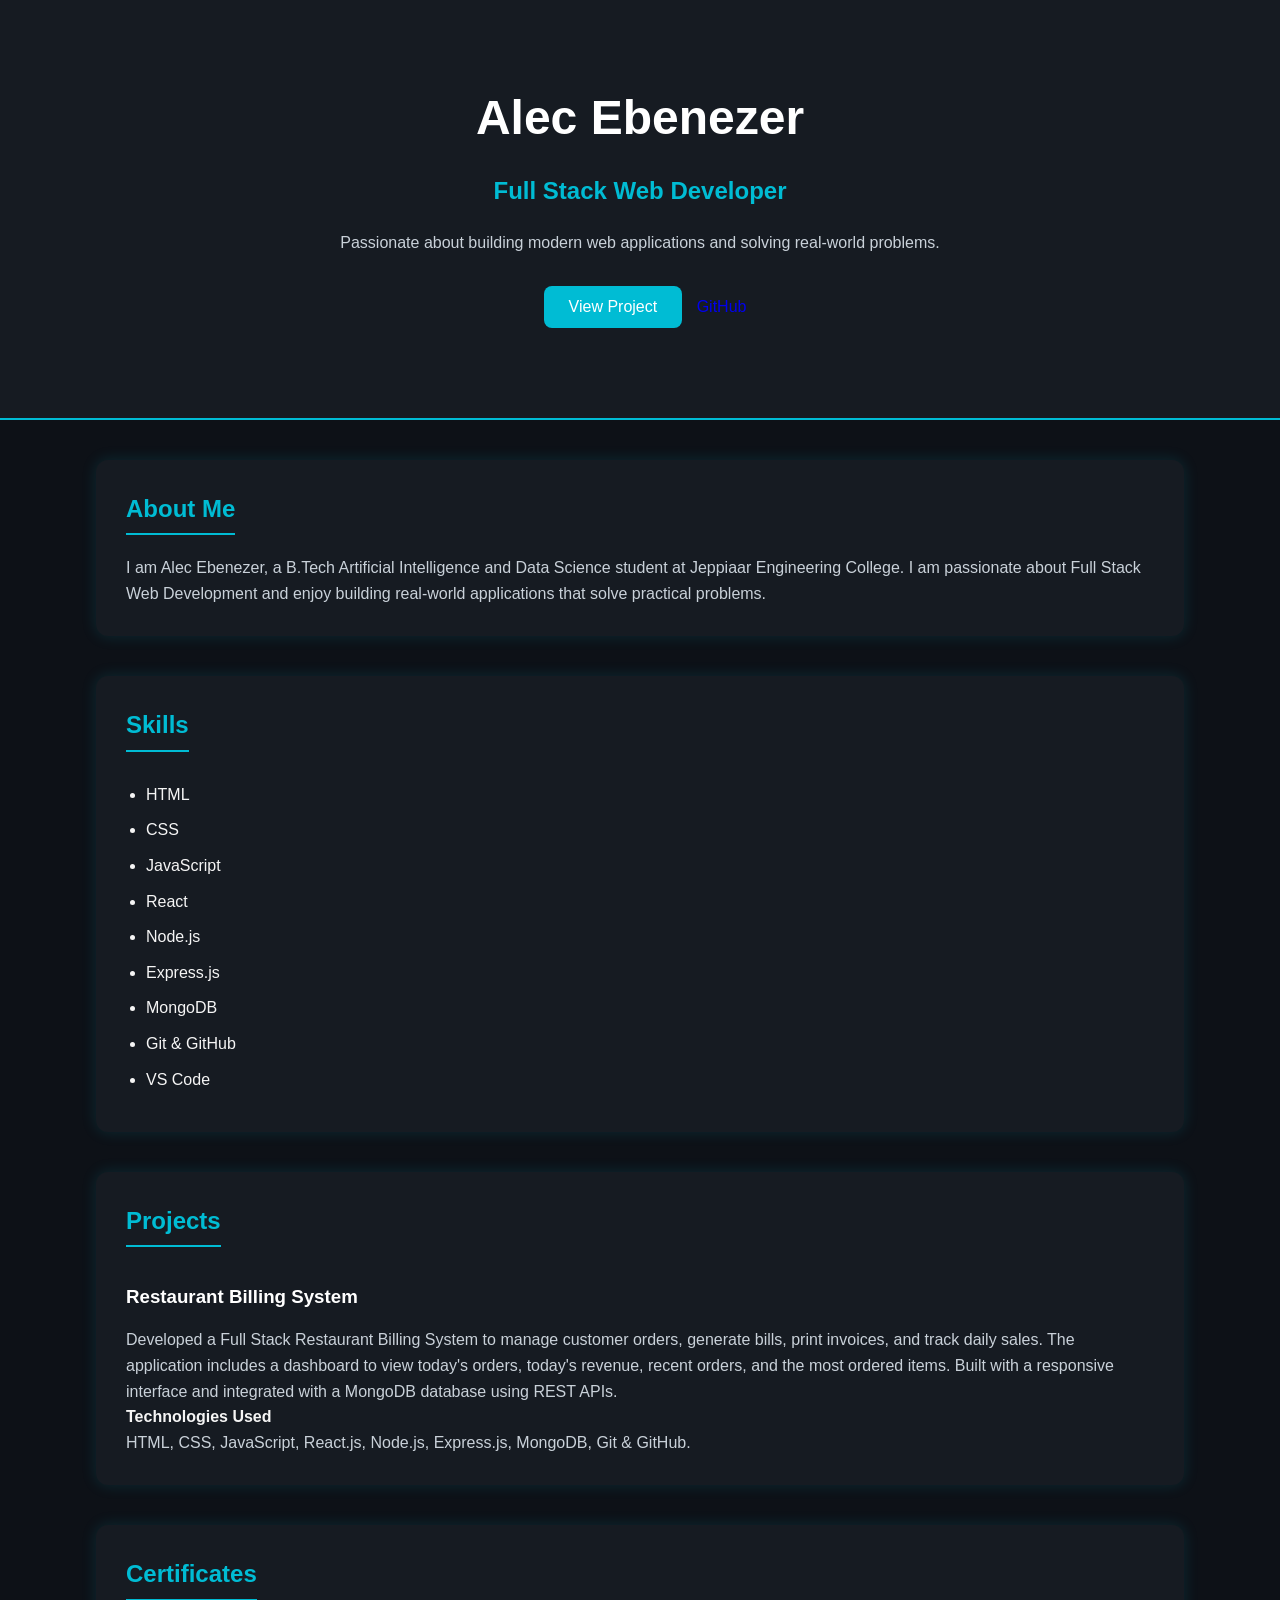
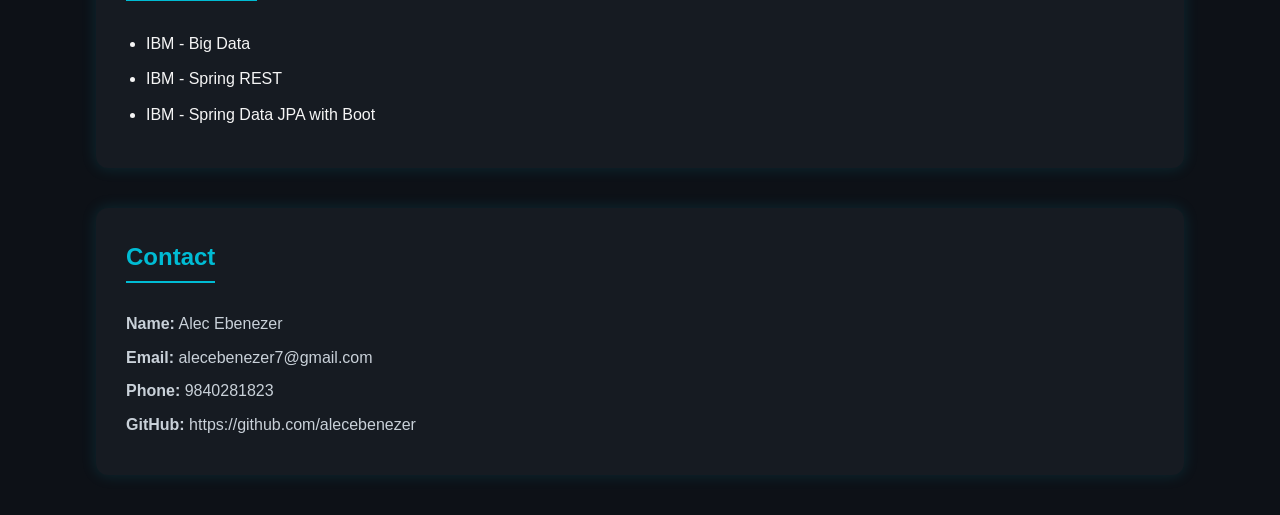
==== index.html @ 41d85e2b "inital portfolio" ====
<!DOCTYPE html>
<html lang="en">
<head>
    
    <meta charset="UTF-8">
    <meta name="viewport" content="width=device-width, initial-scale=1.0">
    <title>Portfolio</title>
    <link rel="stylesheet" href="style.css">
</head>
<body>
<header>
    <h1>Alec Ebenezer</h1>
    <h2>Full Stack Web Developer</h2>

    <p>
        Passionate about building modern web applications and solving real-world problems.
    </p>

    <a href="project.html">
        <button>View Project</button>
    </a>

    <a href=https://github.com/alecebenezer/restaurantbilling        <button>GitHub</button>
    </a>
</header>
<section id="about">
    <h2>About Me</h2>

    <p>
        I am Alec Ebenezer, a B.Tech Artificial Intelligence and Data Science student at
        Jeppiaar Engineering College. I am passionate about Full Stack Web Development
        and enjoy building real-world applications that solve practical problems.
    </p>
</section>
<section id="skills">
    <h2>Skills</h2>

    <ul>
        <li>HTML</li>
        <li>CSS</li>
        <li>JavaScript</li>
        <li>React</li>
        <li>Node.js</li>
        <li>Express.js</li>
        <li>MongoDB</li>
        <li>Git & GitHub</li>
        <li>VS Code</li>
    </ul>
</section>
<section id="projects">
    <h2>Projects</h2>

    <h3>Restaurant Billing System</h3>

    <p>
        Developed a Full Stack Restaurant Billing System to manage customer orders, generate bills, print invoices, and track daily sales. The application includes a dashboard to view today's orders, today's revenue, recent orders, and the most ordered items. Built with a responsive interface and integrated with a MongoDB database using REST APIs.
    </p>

    <h4>Technologies Used</h4>

    <p>
        HTML, CSS, JavaScript, React.js, Node.js, Express.js, MongoDB, Git & GitHub.
    </p>
</section>
<section id="certificates">
    <h2>Certificates</h2>

    <ul>
        <li>IBM - Big Data</li>
        <li>IBM - Spring REST</li>
        <li>IBM - Spring Data JPA with Boot</li>
    </ul>
</section>
<section id="contact">
    <h2>Contact</h2>

    <p><strong>Name:</strong> Alec Ebenezer</p>
    <p><strong>Email:</strong> alecebenezer7@gmail.com</p>
    <p><strong>Phone:</strong> 9840281823</p>
    <p><strong>GitHub:</strong> https://github.com/alecebenezer</p>
</section>
</body>
</html>
---- style.css ----
*{
    margin:0;
    padding:0;
    box-sizing:border-box;
    font-family:Arial, Helvetica, sans-serif;
}

body{
    background:#0d1117;
    color:#f5f5f5;
    line-height:1.6;
}

header{
    background:#161b22;
    text-align:center;
    padding:80px 20px;
    border-bottom:2px solid #00bcd4;
}

header h1{
    font-size:48px;
    color:#ffffff;
}

header h2{
    color:#00bcd4;
    margin:15px 0;
}

header p{
    max-width:700px;
    margin:20px auto;
    color:#c9d1d9;
}

button{
    background:#00bcd4;
    color:white;
    border:none;
    padding:12px 25px;
    margin:10px;
    border-radius:8px;
    cursor:pointer;
    font-size:16px;
    transition:0.3s;
}

button:hover{
    background:#0097a7;
    transform:scale(1.05);
}

section{
    width:85%;
    margin:40px auto;
    background:#161b22;
    padding:30px;
    border-radius:12px;
    box-shadow:0 0 15px rgba(0,188,212,0.15);
}

section h2{
    color:#00bcd4;
    margin-bottom:20px;
    border-bottom:2px solid #00bcd4;
    display:inline-block;
    padding-bottom:5px;
}

h3{
    color:#ffffff;
    margin:15px 0;
}

p{
    color:#c9d1d9;
}

ul{
    margin-left:20px;
}

li{
    margin:10px 0;
}

a{
    text-decoration:none;
}

#contact p{
    margin:8px 0;
}

html{
    scroll-behavior:smooth;
}
img {
    width: 250px;
    height: auto;
    border-radius: 10px;
    display: block;
    margin: 20px auto;
}
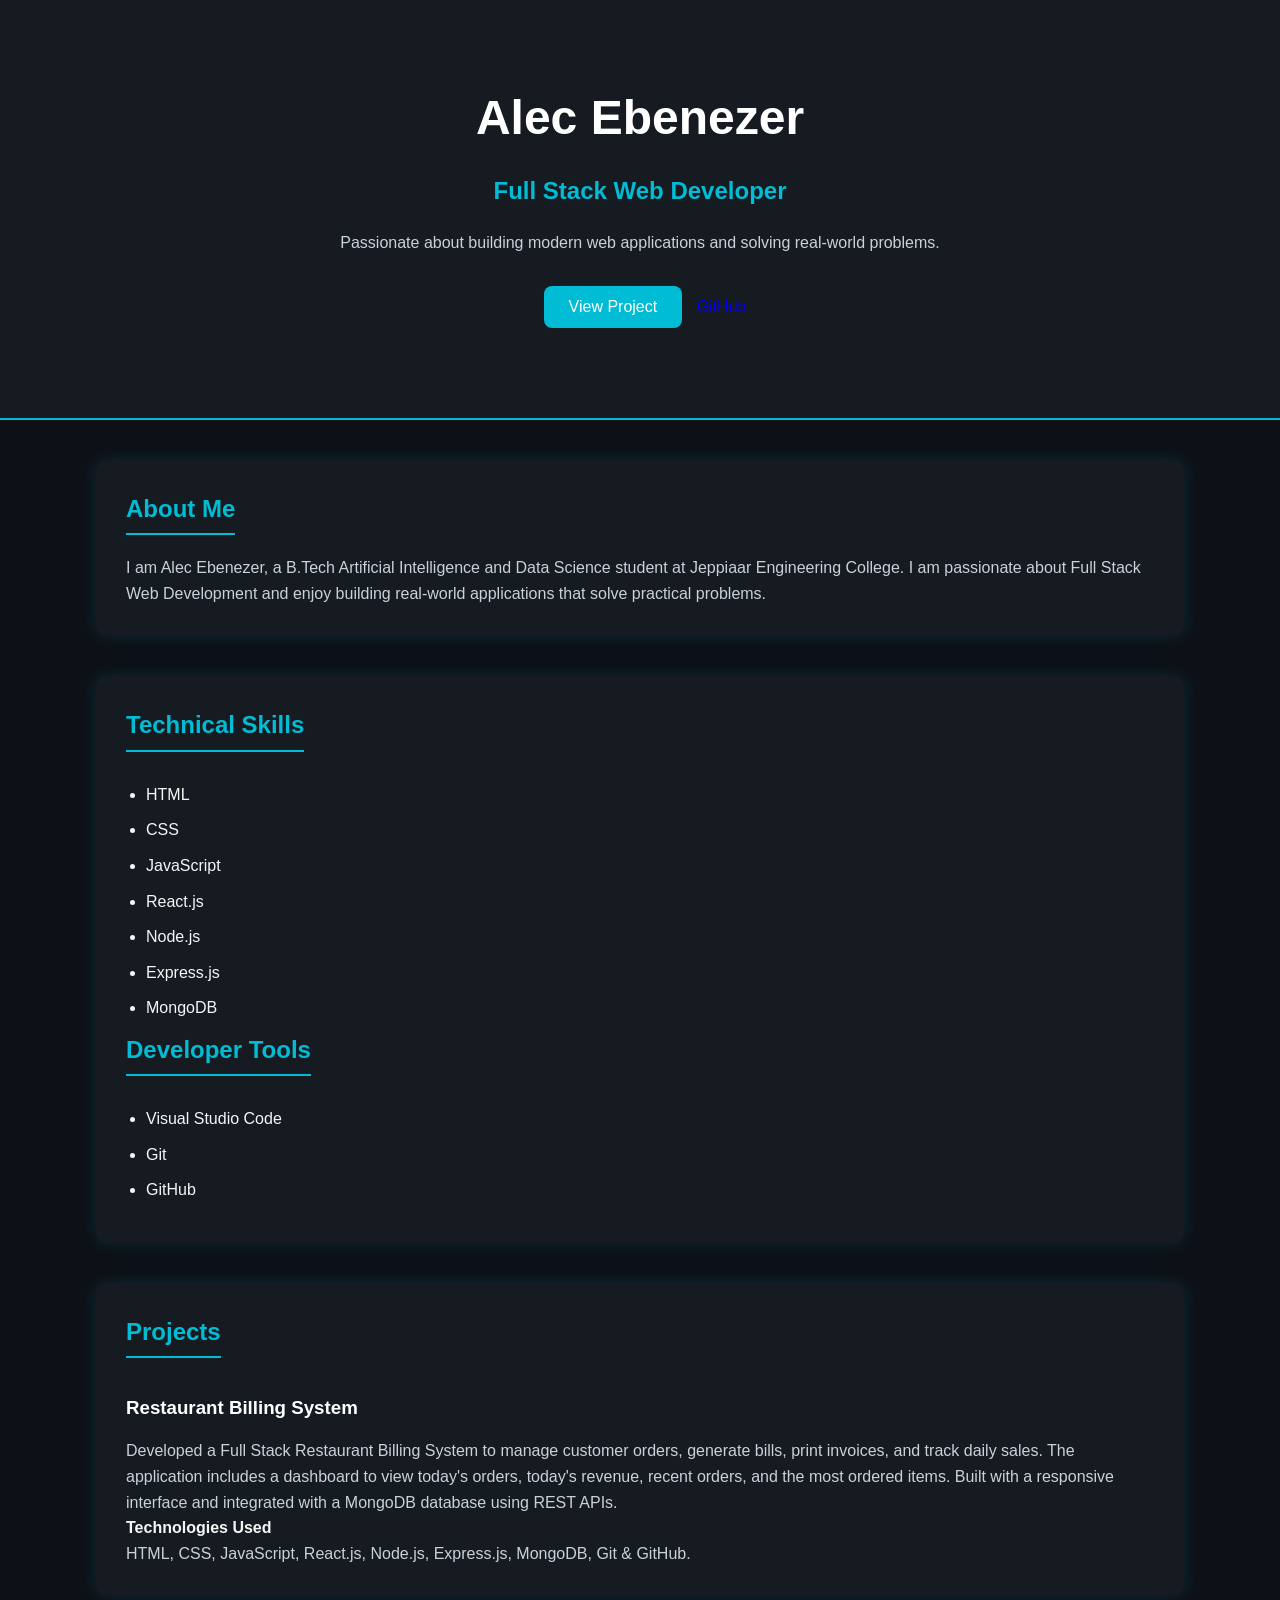
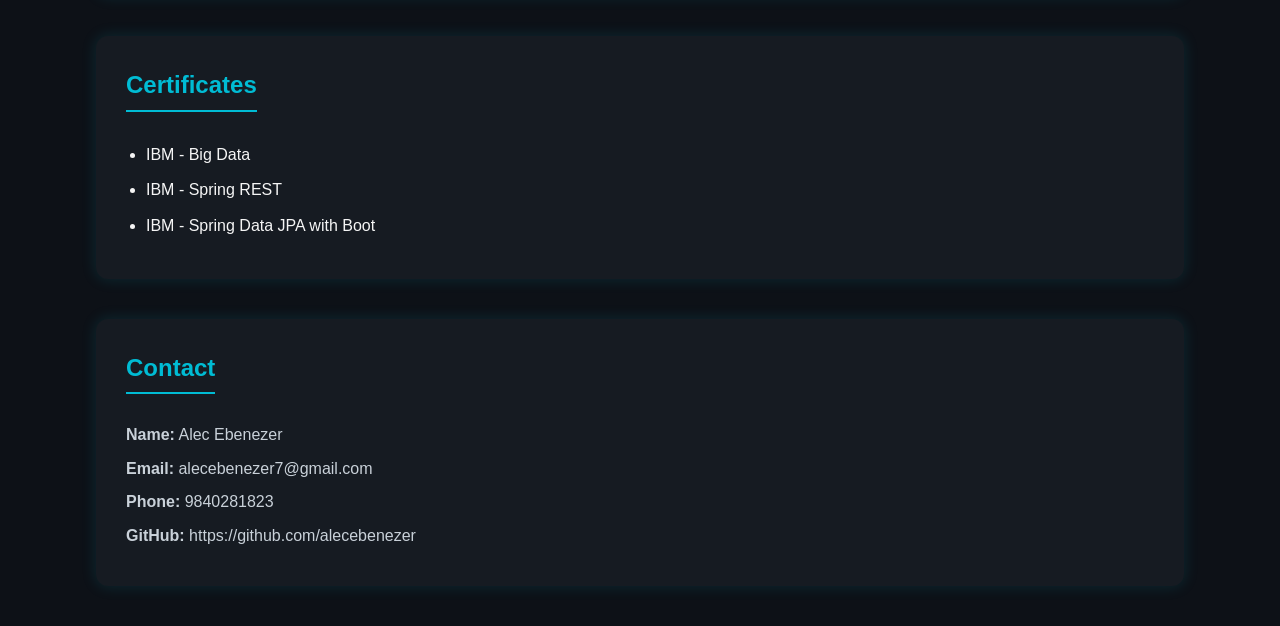
==== commit 92f8995e: "updated portfolio" ====
--- a/index.html
+++ b/index.html
@@ -33,19 +33,23 @@
     </p>
 </section>
 <section id="skills">
-    <h2>Skills</h2>
+    <h2>Technical Skills</h2>
+<ul>
+    <li>HTML</li>
+    <li>CSS</li>
+    <li>JavaScript</li>
+    <li>React.js</li>
+    <li>Node.js</li>
+    <li>Express.js</li>
+    <li>MongoDB</li>
+</ul>
 
-    <ul>
-        <li>HTML</li>
-        <li>CSS</li>
-        <li>JavaScript</li>
-        <li>React</li>
-        <li>Node.js</li>
-        <li>Express.js</li>
-        <li>MongoDB</li>
-        <li>Git & GitHub</li>
-        <li>VS Code</li>
-    </ul>
+<h2>Developer Tools</h2>
+<ul>
+    <li>Visual Studio Code</li>
+    <li>Git</li>
+    <li>GitHub</li>
+</ul>
 </section>
 <section id="projects">
     <h2>Projects</h2>
